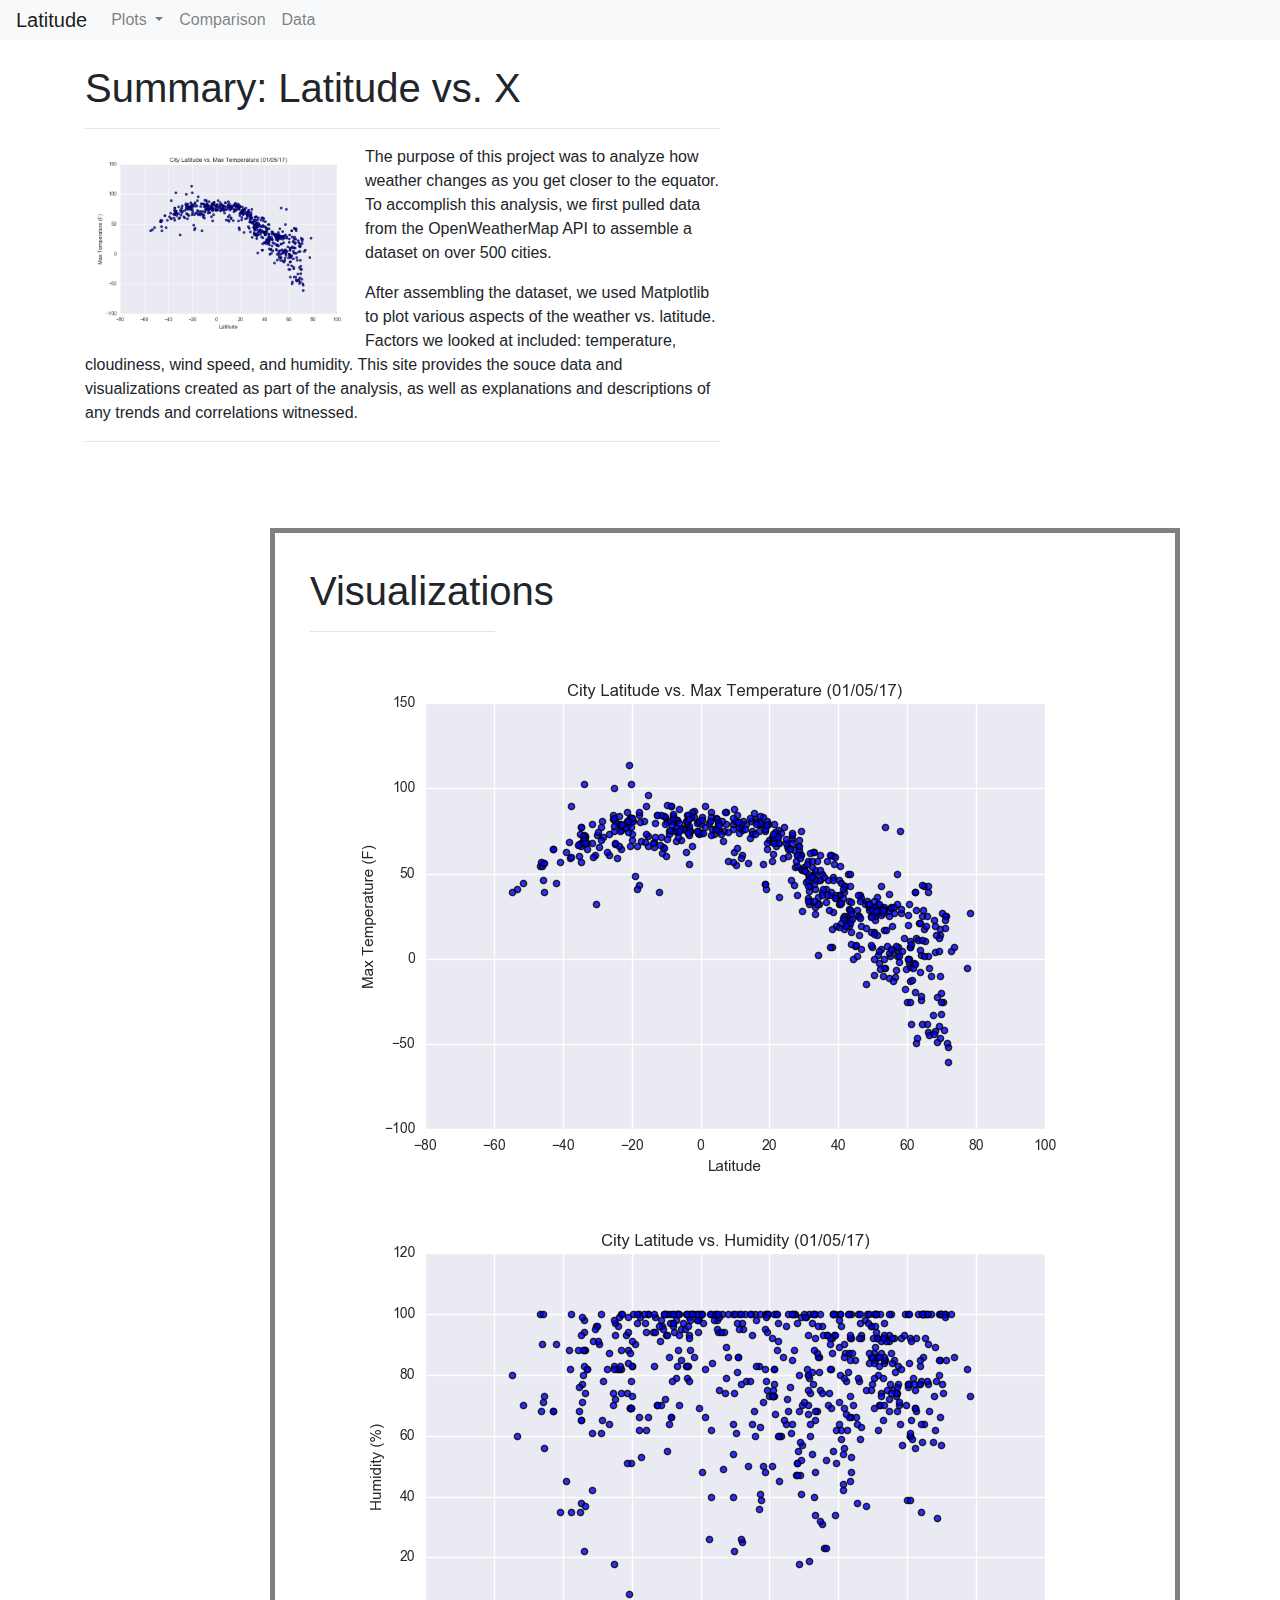
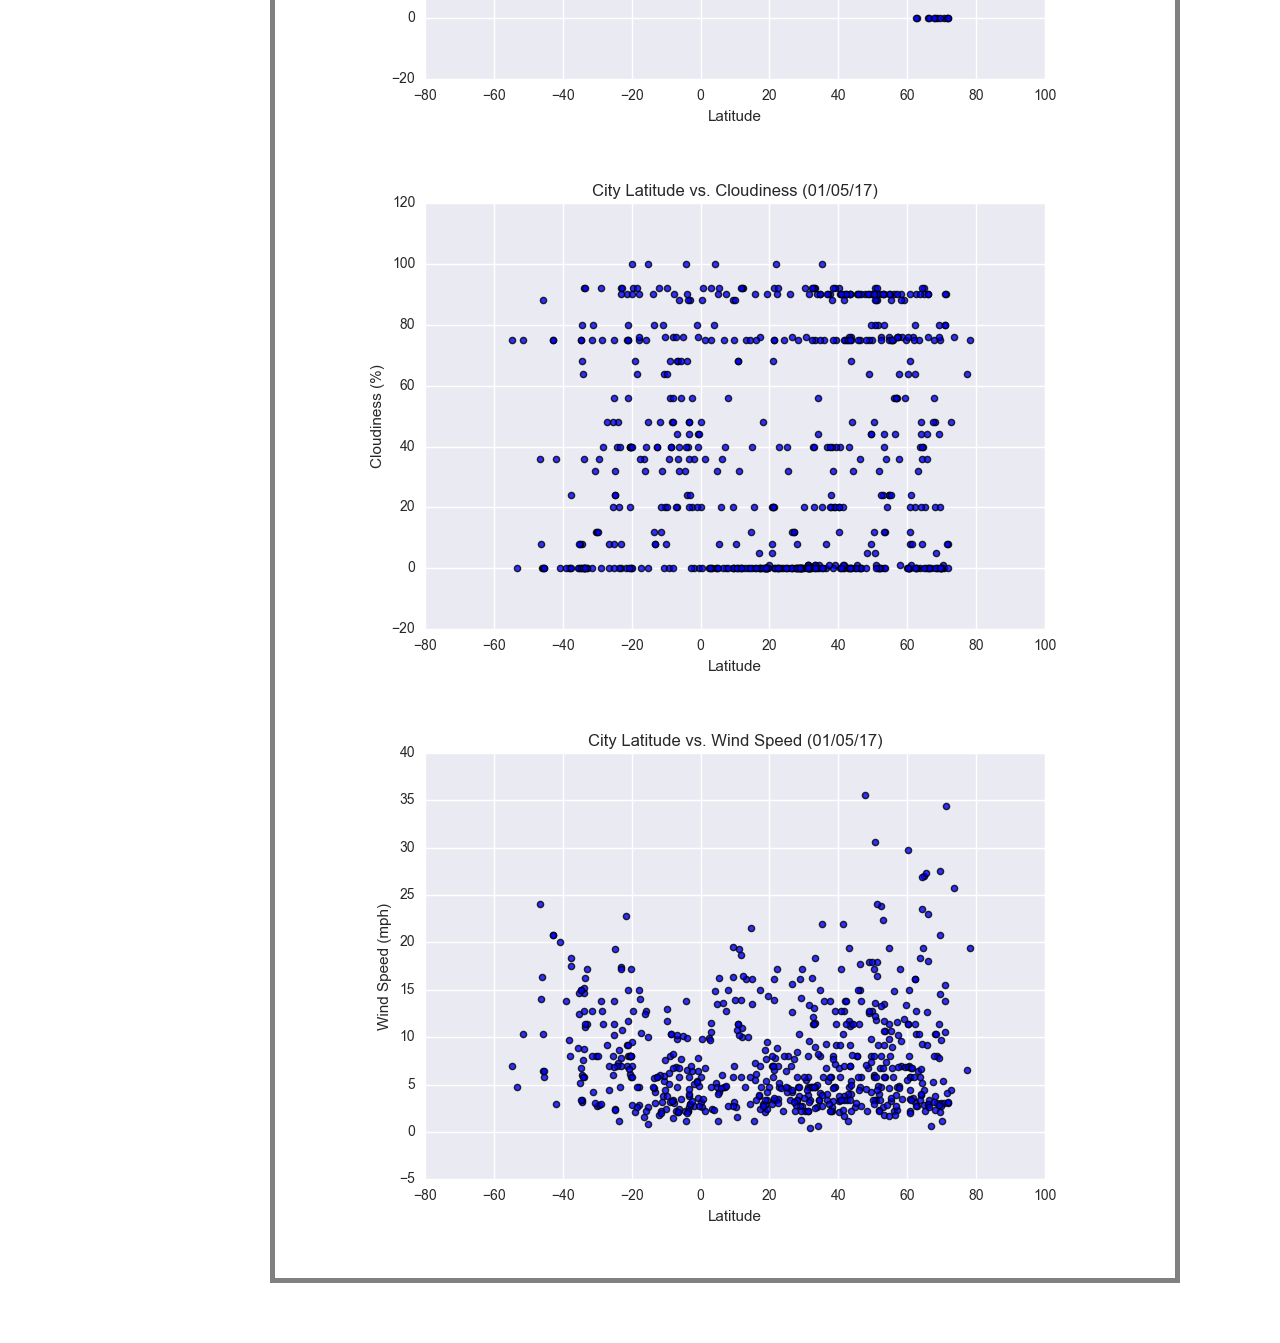
==== Cloudiness.html @ 8af68247 "0525" ====
<!DOCTYPE html>
<html lang="en-us">

<head>
    <meta charset="UTF-8">
    <title>Latitude Analysis Dashboard with Attitude</title>
    <!-- Bring in bootstrap stylesheet -->
    <link rel="stylesheet" href="https://stackpath.bootstrapcdn.com/bootstrap/4.3.1/css/bootstrap.min.css"
        integrity="sha384-ggOyR0iXCbMQv3Xipma34MD+dH/1fQ784/j6cY/iJTQUOhcWr7x9JvoRxT2MZw1T" crossorigin="anonymous">
    <script src="https://code.jquery.com/jquery-3.3.1.slim.min.js"
        integrity="sha384-q8i/X+965DzO0rT7abK41JStQIAqVgRVzpbzo5smXKp4YfRvH+8abtTE1Pi6jizo"
        crossorigin="anonymous"></script>
    <script src="https://stackpath.bootstrapcdn.com/bootstrap/4.5.2/js/bootstrap.min.js"
        integrity="sha384-JjSmVgyd0p3pXB1rRibZUAYoIIy6OrQ6VrjIEaFf/nJGzIxFDsf4x0xIM+B07jRM"
        crossorigin="anonymous"></script>
    <script src="https://cdnjs.cloudflare.com/ajax/libs/popper.js/1.14.7/umd/popper.min.js"
        integrity="sha384-UO2eT0CpHqdSJQ6hJty5KVphtPhzWj9WO1clHTMGa3JDZwrnQq4sF86dIHNDz0W1"
        crossorigin="anonymous"></script>
    <!-- style css -->
    <link rel="stylesheet" href="style.css">
</head>

<body>
     <!-- set up navigation bar -->
     <nav class="navbar navbar-expand-lg navbar-light bg-light">
        <a class="navbar-brand" href="index.html">Latitude</a>
        <button class="navbar-toggler" type="button" data-toggle="collapse" data-target="#navbarSupportedContent" aria-controls="navbarSupportedContent" aria-expanded="false" aria-label="Toggle navigation">
          <span class="navbar-toggler-icon"></span>
        </button>

    <!-- Set up the navigation bar tabs, dropdown menu and the links -->
    <div class="collapse navbar-collapse" id="navbarSupportedContent">
        <ul class="navbar-nav mr-auto">
        <li class="nav-item dropdown">
             <a class="nav-link dropdown-toggle" href="#" id="navbarDropdown" role="button" data-toggle="dropdown" aria-haspopup="true" aria-expanded="false">
              Plots
            </a>
            <div class="dropdown-menu" aria-labelledby="navbarDropdown">
                <a class="dropdown-item" href="MaxTemperature.html">Latitude vs Max Temperature</a>
                <a class="dropdown-item" href="Humidity.html">Latitude vs Humidity</a>
                <a class="dropdown-item" href="Cloudiness.html">Latitude vs Cloudiness</a>
                <a class="dropdown-item" href="WindSpeed.html">Latitude vs Wind Speed</a>
            </div>
        </li>
            <li class="nav-item">
                <a class="nav-link" href="comparisons.html" tabindex="-1" aria-disabled="true">Comparison</a>
            </li>
            <li class="nav-item">
                <a class="nav-link" href="data.html" tabindex="-1" aria-disabled="true">Data</a>
            </li>
        </ul>
    </div>
</nav>

    <!-- Set up content in container -->
    <div class="container">
        <div class="row">
            <div class="col-lg-7 col-md-12">
            <br>
            <h1>Summary: Latitude vs. X</h1>
            <hr>
            <img src="Resources/assets/Fig1.png" alt="Max-Temperature" width="280" align="left">
            <p>The purpose of this project was to analyze how weather changes as you get closer to the equator. To
              accomplish this analysis, we first pulled data from the OpenWeatherMap API to assemble a dataset on over 500
              cities.</p>
            <p>After assembling the dataset, we used Matplotlib to plot various aspects of the weather vs. latitude. Factors
              we looked at included: temperature, cloudiness, wind speed, and humidity. This site provides the souce data
              and visualizations created as part of the analysis, as well as explanations and descriptions of any trends and
              correlations witnessed.</p>
            <hr>
          </div>
        </div>
    <div class="container">
        <div class="box">
            <div class="col-lg-3 col-md-6">
                <br>
            <h1>Visualizations</h1>
                <hr>
                
            <div class="col-6">
                <a href="MaxTemperature.html"><img src="Resources/assets/Fig1.png"></a>
            </div>

            <div class="col-6">
                <a href="Humidity.html"><img src="Resources/assets/Fig2.png"></a>
            </div>

            <div class="col-6">
                <a href="Cloudiness.html"><img src="Resources/assets/Fig3.png"></a>
            </div>


            <div class="col-6">
                <a href="WindSpeed.html"><img src="Resources/assets/Fig4.png"></a>
            </div>



    </div>

</body>
---- style.css ----
.box{
    margin-top: 70px;
    margin-bottom: 60px;
    border: 5px solid gray;
    padding: 10px 20px 30px;
    float:right;
}

.nav-item.dropdown.show {
    background-color: white;
}

.navbar{
    background-color: lightgreen;
    padding-top:0px;
    padding-bottom: 0px;
    padding-right:0px;
}

.navlink{
    float:right;
}
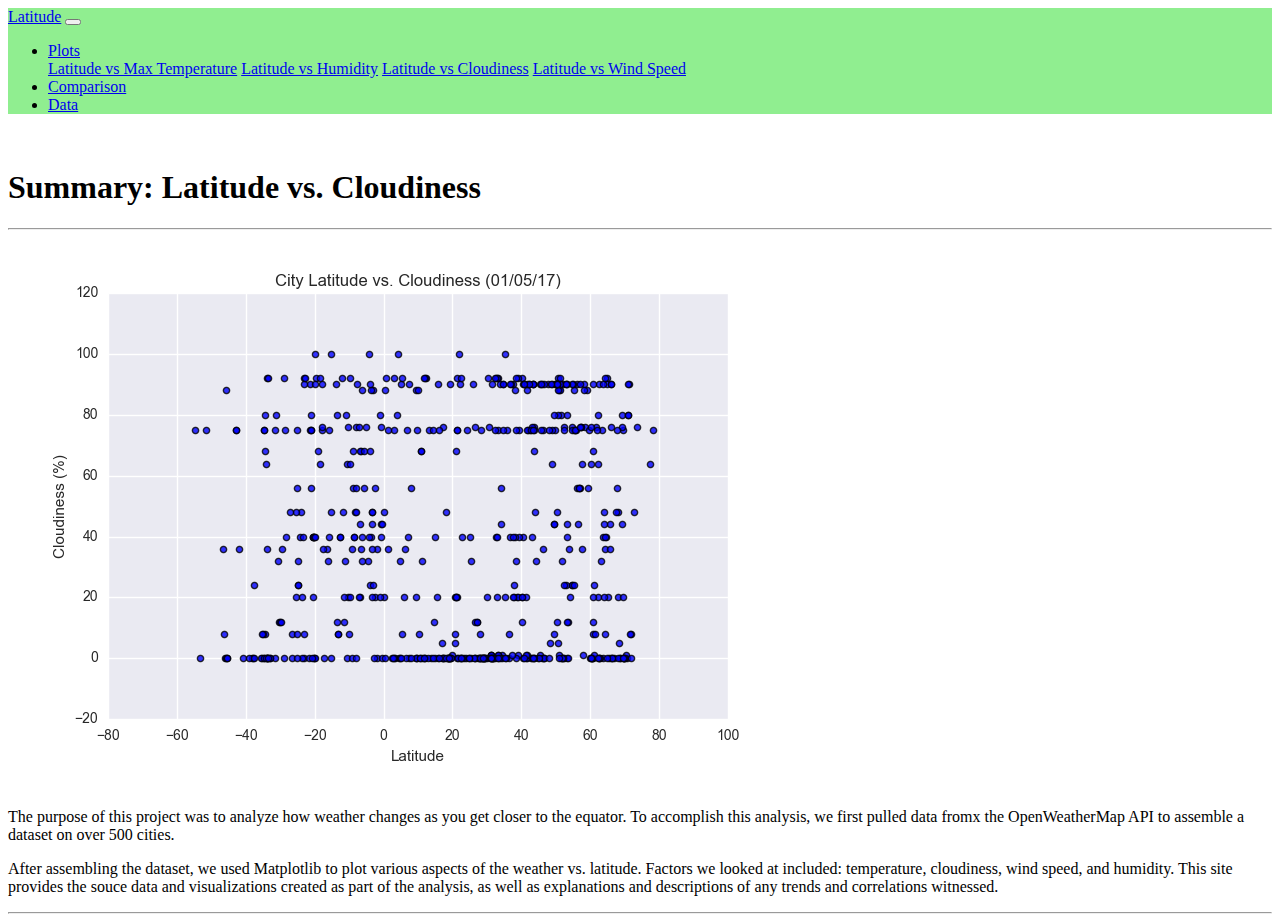
==== commit 75a4ed5f: "commit" ====
--- a/Cloudiness.html
+++ b/Cloudiness.html
@@ -1,67 +1,57 @@
 <!DOCTYPE html>
 <html lang="en-us">
-
 <head>
-    <meta charset="UTF-8">
-    <title>Latitude Analysis Dashboard with Attitude</title>
-    <!-- Bring in bootstrap stylesheet -->
-    <link rel="stylesheet" href="https://stackpath.bootstrapcdn.com/bootstrap/4.3.1/css/bootstrap.min.css"
-        integrity="sha384-ggOyR0iXCbMQv3Xipma34MD+dH/1fQ784/j6cY/iJTQUOhcWr7x9JvoRxT2MZw1T" crossorigin="anonymous">
-    <script src="https://code.jquery.com/jquery-3.3.1.slim.min.js"
-        integrity="sha384-q8i/X+965DzO0rT7abK41JStQIAqVgRVzpbzo5smXKp4YfRvH+8abtTE1Pi6jizo"
-        crossorigin="anonymous"></script>
-    <script src="https://stackpath.bootstrapcdn.com/bootstrap/4.5.2/js/bootstrap.min.js"
-        integrity="sha384-JjSmVgyd0p3pXB1rRibZUAYoIIy6OrQ6VrjIEaFf/nJGzIxFDsf4x0xIM+B07jRM"
-        crossorigin="anonymous"></script>
-    <script src="https://cdnjs.cloudflare.com/ajax/libs/popper.js/1.14.7/umd/popper.min.js"
-        integrity="sha384-UO2eT0CpHqdSJQ6hJty5KVphtPhzWj9WO1clHTMGa3JDZwrnQq4sF86dIHNDz0W1"
-        crossorigin="anonymous"></script>
-    <!-- style css -->
-    <link rel="stylesheet" href="style.css">
+   <meta charset="UTF-8">
+   <title>Latitude Analysis Dashboard with Attitude</title>
+   <!-- Bring in bootstrap stylesheet -->
+   <link rel="stylesheet" href="https://cdn.jsdelivr.net/npm/bootstrap@4.6.0/dist/css/bootstrap.min.css"
+       integrity="sha384-B0vP5xmATw1+K9KRQjQERJvTumQW0nPEzvF6L/Z6nronJ3oUOFUFpCjEUQouq2+l" crossorigin="anonymous">
+   <!-- style css -->
+   <link rel="stylesheet" href="style.css">
 </head>
-
 <body>
-     <!-- set up navigation bar -->
-     <nav class="navbar navbar-expand-lg navbar-light bg-light">
-        <a class="navbar-brand" href="index.html">Latitude</a>
-        <button class="navbar-toggler" type="button" data-toggle="collapse" data-target="#navbarSupportedContent" aria-controls="navbarSupportedContent" aria-expanded="false" aria-label="Toggle navigation">
-          <span class="navbar-toggler-icon"></span>
-        </button>
-
-    <!-- Set up the navigation bar tabs, dropdown menu and the links -->
-    <div class="collapse navbar-collapse" id="navbarSupportedContent">
-        <ul class="navbar-nav mr-auto">
-        <li class="nav-item dropdown">
-             <a class="nav-link dropdown-toggle" href="#" id="navbarDropdown" role="button" data-toggle="dropdown" aria-haspopup="true" aria-expanded="false">
-              Plots
-            </a>
-            <div class="dropdown-menu" aria-labelledby="navbarDropdown">
-                <a class="dropdown-item" href="MaxTemperature.html">Latitude vs Max Temperature</a>
-                <a class="dropdown-item" href="Humidity.html">Latitude vs Humidity</a>
-                <a class="dropdown-item" href="Cloudiness.html">Latitude vs Cloudiness</a>
-                <a class="dropdown-item" href="WindSpeed.html">Latitude vs Wind Speed</a>
-            </div>
-        </li>
-            <li class="nav-item">
-                <a class="nav-link" href="comparisons.html" tabindex="-1" aria-disabled="true">Comparison</a>
-            </li>
-            <li class="nav-item">
-                <a class="nav-link" href="data.html" tabindex="-1" aria-disabled="true">Data</a>
-            </li>
-        </ul>
-    </div>
-</nav>
+   <!-- set up navigation bar -->
+   <nav class="navbar navbar-expand-lg navbar-light bg-light">
+       <a class="navbar-brand" href="index.html">Latitude</a>
+       <button class="navbar-toggler" type="button" data-toggle="collapse" data-target="#navbarSupportedContent"
+           aria-controls="navbarSupportedContent" aria-expanded="false" aria-label="Toggle navigation">
+           <span class="navbar-toggler-icon"></span>
+       </button>
+       <!-- Set up the navigation bar tabs, dropdown menu and the links -->
+       <div class="collapse navbar-collapse" id="navbarSupportedContent">
+           <ul class="navbar-nav mr-auto">
+               <li class="nav-item active">
+                   <a class="nav-link dropdown-toggle" href="#" id="navbarDropdown" role="button"
+                       data-toggle="dropdown" aria-haspopup="true" aria-expanded="true">
+                       Plots
+                   </a>
+                   <div class="dropdown-menu" aria-labelledby="navbarDropdown">
+                       <a class="dropdown-item" href="MaxTemperature.html">Latitude vs Max Temperature</a>
+                       <a class="dropdown-item" href="Humidity.html">Latitude vs Humidity</a>
+                       <a class="dropdown-item" href="Cloudiness.html">Latitude vs Cloudiness</a>
+                       <a class="dropdown-item" href="WindSpeed.html">Latitude vs Wind Speed</a>
+                   </div>
+               </li>
+               <li class="nav-item">
+                   <a class="nav-link" href="comparisons.html" tabindex="-1" aria-disabled="true">Comparison</a>
+               </li>
+               <li class="nav-item">
+                   <a class="nav-link" href="data.html" tabindex="-1" aria-disabled="true">Data</a>
+               </li>
+           </ul>
+       </div>
+   </nav>
 
     <!-- Set up content in container -->
     <div class="container">
         <div class="row">
             <div class="col-lg-7 col-md-12">
             <br>
-            <h1>Summary: Latitude vs. X</h1>
+            <h1>Summary: Latitude vs. Cloudiness</h1>
             <hr>
-            <img src="Resources/assets/Fig1.png" alt="Max-Temperature" width="280" align="left">
+            <img src="Resources/assets/Fig3.png" alt="cloudiness">
             <p>The purpose of this project was to analyze how weather changes as you get closer to the equator. To
-              accomplish this analysis, we first pulled data from the OpenWeatherMap API to assemble a dataset on over 500
+              accomplish this analysis, we first pulled data fromx the OpenWeatherMap API to assemble a dataset on over 500
               cities.</p>
             <p>After assembling the dataset, we used Matplotlib to plot various aspects of the weather vs. latitude. Factors
               we looked at included: temperature, cloudiness, wind speed, and humidity. This site provides the souce data
@@ -70,21 +60,21 @@
             <hr>
           </div>
         </div>
-    <div class="container">
+    <!-- <div class="container">
         <div class="box">
             <div class="col-lg-3 col-md-6">
                 <br>
             <h1>Visualizations</h1>
                 <hr>
-                
-            <div class="col-6">
+                 -->
+            <!-- <div class="col-6">
                 <a href="MaxTemperature.html"><img src="Resources/assets/Fig1.png"></a>
+            </div> -->
+
+            <!-- <div class="col-6">
+                <a href="Humidity.html"><img src="Resources/assets/Fig2.png"></a> -->
             </div>
-
-            <div class="col-6">
-                <a href="Humidity.html"><img src="Resources/assets/Fig2.png"></a>
-            </div>
-
+<!-- 
             <div class="col-6">
                 <a href="Cloudiness.html"><img src="Resources/assets/Fig3.png"></a>
             </div>
@@ -92,7 +82,7 @@
 
             <div class="col-6">
                 <a href="WindSpeed.html"><img src="Resources/assets/Fig4.png"></a>
-            </div>
+            </div> -->
 
 
 
--- a/style.css
+++ b/style.css
@@ -18,5 +18,11 @@
 }
 
 .navlink{
-    float:right;
+    float: right;
+}
+
+
+.img{
+    width: 280px;
+    float: left;
 }